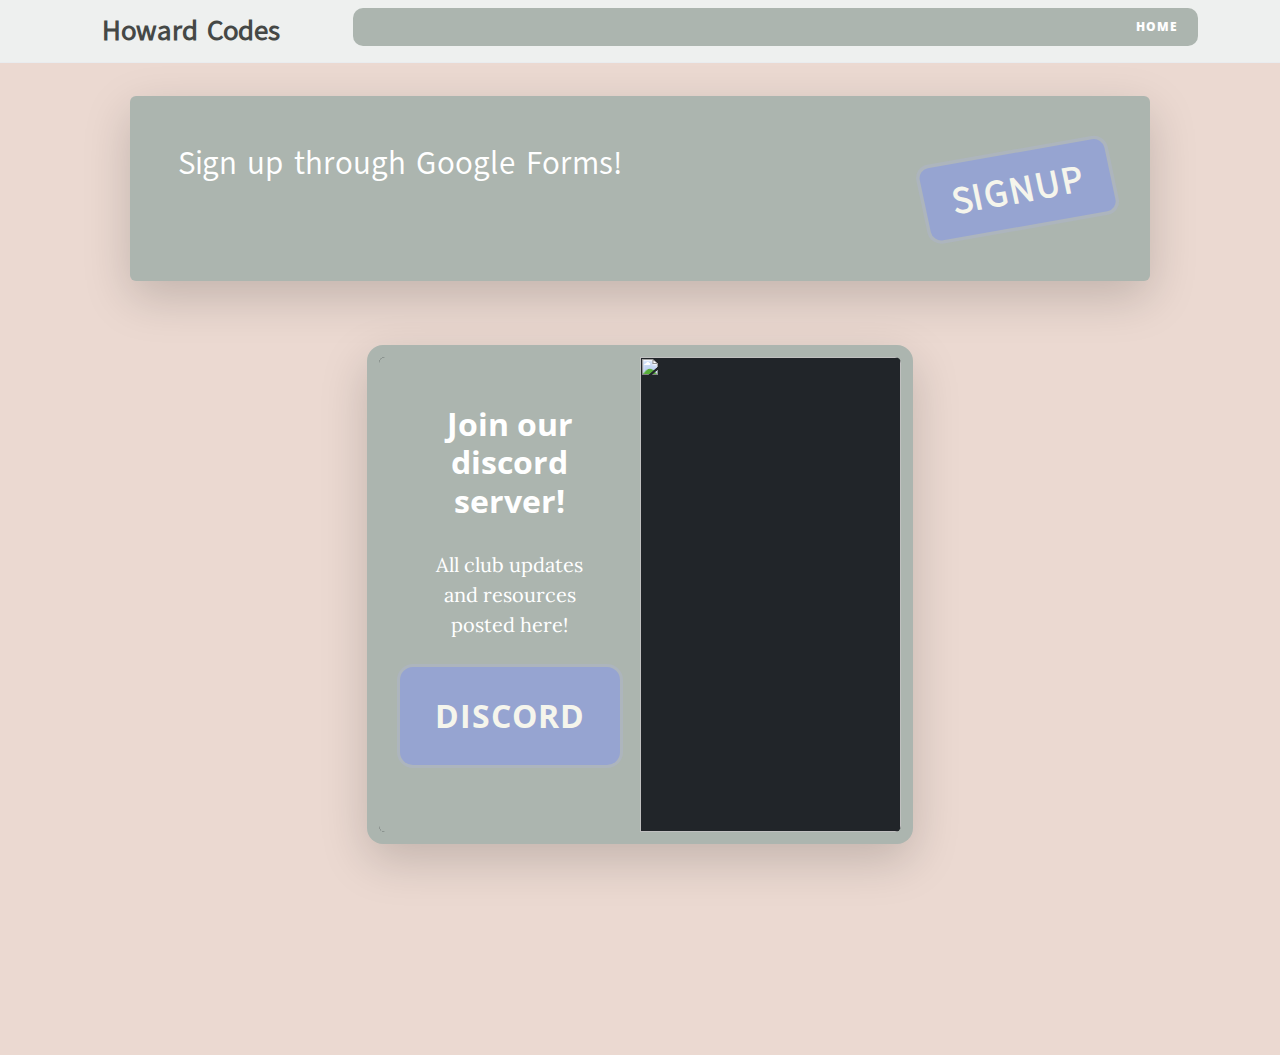
==== index.html @ c558691a "bare-bones homepage" ====
<!DOCTYPE html>
<html data-bs-theme="light" lang="en">

<head>
    <meta charset="utf-8">
    <meta name="viewport" content="width=device-width, initial-scale=1.0, shrink-to-fit=no">
    <title>Home - Brand</title>
    <link rel="stylesheet" href="assets/bootstrap/css/bootstrap.min.css">
    <link rel="stylesheet" href="assets/css/Akatab.css">
    <link rel="stylesheet" href="assets/css/Lora.css">
    <link rel="stylesheet" href="assets/css/Open%20Sans.css">
    <link rel="stylesheet" href="assets/fonts/font-awesome.min.css">
    <link rel="stylesheet" href="assets/css/bs-theme-overrides.css">
    <link rel="stylesheet" href="assets/css/Banner-Heading-Image-images.css">
    <link rel="stylesheet" href="assets/css/untitled.css">
</head>

<body>
    <nav class="navbar navbar-expand-lg fixed-top navbar-light" id="mainNav" style="margin-bottom: 16px;padding-right: 8px;padding-left: 8px;background: var(--bs-primary-bg-subtle);border-radius: 0px;margin-top: 0px;padding-top: 0px;padding-bottom: 0px;">
        <div class="container"><a class="navbar-brand fs-3 fw-semibold" href="index.html" style="font-family: Akatab, sans-serif;color: var(--bs-primary-text-emphasis);font-size: 20px;margin-right: 53px;">Howard Codes</a><button data-bs-toggle="collapse" data-bs-target="#navbarResponsive" class="navbar-toggler text-bg-primary" aria-controls="navbarResponsive" aria-expanded="false" aria-label="Toggle navigation" style="margin-top: 8px;margin-bottom: 8px;"><i class="fa fa-bars"></i></button>
            <div class="collapse navbar-collapse text-bg-primary" id="navbarResponsive" style="margin-top: 0px;padding-top: 0px;border-radius: 10px;margin-left: 0px;padding-left: 8px;margin-bottom: 8px;">
                <ul class="navbar-nav ms-auto" style="padding-left: 8px;margin-top: 0px;padding-top: 0px;padding-bottom: 0px;margin-bottom: 0px;">
                    <li class="nav-item" style="margin-top: 0px;padding-top: 0px;"><a class="nav-link" href="index.html">Home</a></li>
                    <li class="nav-item"></li>
                    <li class="nav-item"></li>
                </ul>
            </div>
        </div>
    </nav>
    <div>
        <section class="text-center py-4 py-xl-5" style="text-align: center;margin-top: 48px;">
            <div class="container">
                <div class="text-white bg-primary border rounded border-0 border-primary shadow-lg d-flex flex-column justify-content-between flex-lg-row p-4 p-md-5" style="margin: 0px;margin-right: 3rem;margin-top: 0px;margin-left: 3rem;">
                    <div class="pb-2 pb-lg-1" style="padding-bottom: 0px;margin-bottom: 4px;">
                        <h2 class="fs-2 fw-normal mb-2" style="text-align: center;font-family: Akatab, sans-serif;">Sign up through Google Forms!</h2>
                    </div>
                    <div class="my-2" style="text-align: center;transform: perspective(0px) translate(0px) rotate(-4deg);transition: ease-in;"><a class="btn btn-primary fs-2 fw-bold link-light link-opacity-100 text-bg-secondary bg-info border-3 border-dark-subtle focus-ring py-2 px-4" role="button" data-bs-toggle="tooltip" data-bss-tooltip="" data-bs-placement="left" style="border-radius: 12px;border-width: 2px;border-color: #e9f0ff;background: var(--bs-secondary);margin-right: 0px;margin-bottom: 0px;color: var(--bs-btn-color);font-family: Akatab, sans-serif;text-align: center;--bs-body-color: #26362b;--bs-dark: #26362b;--bs-dark-rgb: 44,164,44;transform: rotate(-6deg) scale(1.15) skew(2deg);padding-left: 24px;margin-left: 7px;margin-top: 3px;" href="https://forms.gle/xitTKVK4dvrpnY3s7" rel="external" title="Redirects to Google Form">Signup</a></div>
                </div>
            </div>
            <div class="text-center d-flex d-md-flex justify-content-center align-items-center m-auto justify-content-md-center align-items-md-center" style="text-align: center;">
                <section class="text-primary py-4 py-xl-5" style="margin-right: 3rem;margin-left: 3rem;margin-top: 16px;">
                    <div class="container text-bg-primary shadow-lg" style="border-radius: 16px;padding: 12px;">
                        <div class="bg-dark border rounded border-0 border-dark overflow-hidden">
                            <div class="row g-0">
                                <div class="col-md-6 text-bg-primary">
                                    <div class="text-bg-primary p-4 p-md-5">
                                        <h2 class="fw-bold text-white mb-3">Join our discord server!</h2>
                                        <p class="mb-4">All club updates and resources posted here!</p>
                                        <div class="d-flex justify-content-center align-items-center my-3" style="text-align: center;"><a class="btn btn-primary btn-lg fs-2 fw-bold link-light link-opacity-100 text-bg-secondary bg-info border-3 border-dark-subtle focus-ring me-2" role="button" href="discord.html" style="margin-left: 8px;border-radius: 16px;">discord</a></div>
                                    </div>
                                </div>
                                <div class="col-md-6 order-first order-md-last" style="min-height: 250px;"><img class="w-100 h-100 fit-cover" src="https://cdn.bootstrapstudio.io/placeholders/1400x800.png" width="234" height="250"></div>
                            </div>
                        </div>
                    </div>
                </section>
            </div>
        </section>
    </div>
    <footer></footer>
    <script src="assets/bootstrap/js/bootstrap.min.js"></script>
    <script src="assets/js/bs-init.js"></script>
    <script src="assets/js/clean-blog.js"></script>
</body>

</html>
---- assets/css/Akatab.css ----
@font-face {
	font-family: 'Akatab';
	src: url(../../assets/fonts/VuJwdNrK3Z7gqJE_f4b4BIg.woff2) format('woff2');
	font-weight: 400;
	font-style: normal;
	font-display: swap;
	unicode-range: U+02C7, U+0301-0302, U+0304, U+0306-0307, U+0309, U+0323, U+0331, U+200C-200D, U+202E, U+25CC, U+2D30-2D7F;
}

@font-face {
	font-family: 'Akatab';
	src: url(../../assets/fonts/VuJwdNrK3Z7gqJE_UYb4BIg.woff2) format('woff2');
	font-weight: 400;
	font-style: normal;
	font-display: swap;
	unicode-range: U+0100-02AF, U+0304, U+0308, U+0329, U+1E00-1E9F, U+1EF2-1EFF, U+2020, U+20A0-20AB, U+20AD-20CF, U+2113, U+2C60-2C7F, U+A720-A7FF;
}

@font-face {
	font-family: 'Akatab';
	src: url(../../assets/fonts/VuJwdNrK3Z7gqJE_X4b4.woff2) format('woff2');
	font-weight: 400;
	font-style: normal;
	font-display: swap;
	unicode-range: U+0000-00FF, U+0131, U+0152-0153, U+02BB-02BC, U+02C6, U+02DA, U+02DC, U+0304, U+0308, U+0329, U+2000-206F, U+2074, U+20AC, U+2122, U+2191, U+2193, U+2212, U+2215, U+FEFF, U+FFFD;
}
---- assets/css/Lora.css ----
@font-face {
	font-family: 'Lora';
	src: url(../../assets/fonts/0QIhMX1D_JOuMw_LLPtLp_A.woff2) format('woff2');
	font-weight: 400;
	font-style: italic;
	font-display: swap;
	unicode-range: U+0460-052F, U+1C80-1C88, U+20B4, U+2DE0-2DFF, U+A640-A69F, U+FE2E-FE2F;
}

@font-face {
	font-family: 'Lora';
	src: url(../../assets/fonts/0QIhMX1D_JOuMw_LJftLp_A.woff2) format('woff2');
	font-weight: 400;
	font-style: italic;
	font-display: swap;
	unicode-range: U+0301, U+0400-045F, U+0490-0491, U+04B0-04B1, U+2116;
}

@font-face {
	font-family: 'Lora';
	src: url(../../assets/fonts/0QIhMX1D_JOuMw_LLvtLp_A.woff2) format('woff2');
	font-weight: 400;
	font-style: italic;
	font-display: swap;
	unicode-range: U+0102-0103, U+0110-0111, U+0128-0129, U+0168-0169, U+01A0-01A1, U+01AF-01B0, U+0300-0301, U+0303-0304, U+0308-0309, U+0323, U+0329, U+1EA0-1EF9, U+20AB;
}

@font-face {
	font-family: 'Lora';
	src: url(../../assets/fonts/0QIhMX1D_JOuMw_LL_tLp_A.woff2) format('woff2');
	font-weight: 400;
	font-style: italic;
	font-display: swap;
	unicode-range: U+0100-02AF, U+0304, U+0308, U+0329, U+1E00-1E9F, U+1EF2-1EFF, U+2020, U+20A0-20AB, U+20AD-20CF, U+2113, U+2C60-2C7F, U+A720-A7FF;
}

@font-face {
	font-family: 'Lora';
	src: url(../../assets/fonts/0QIhMX1D_JOuMw_LIftL.woff2) format('woff2');
	font-weight: 400;
	font-style: italic;
	font-display: swap;
	unicode-range: U+0000-00FF, U+0131, U+0152-0153, U+02BB-02BC, U+02C6, U+02DA, U+02DC, U+0304, U+0308, U+0329, U+2000-206F, U+2074, U+20AC, U+2122, U+2191, U+2193, U+2212, U+2215, U+FEFF, U+FFFD;
}

@font-face {
	font-family: 'Lora';
	src: url(../../assets/fonts/0QIhMX1D_JOuMw_LLPtLp_A.woff2) format('woff2');
	font-weight: 700;
	font-style: italic;
	font-display: swap;
	unicode-range: U+0460-052F, U+1C80-1C88, U+20B4, U+2DE0-2DFF, U+A640-A69F, U+FE2E-FE2F;
}

@font-face {
	font-family: 'Lora';
	src: url(../../assets/fonts/0QIhMX1D_JOuMw_LJftLp_A.woff2) format('woff2');
	font-weight: 700;
	font-style: italic;
	font-display: swap;
	unicode-range: U+0301, U+0400-045F, U+0490-0491, U+04B0-04B1, U+2116;
}

@font-face {
	font-family: 'Lora';
	src: url(../../assets/fonts/0QIhMX1D_JOuMw_LLvtLp_A.woff2) format('woff2');
	font-weight: 700;
	font-style: italic;
	font-display: swap;
	unicode-range: U+0102-0103, U+0110-0111, U+0128-0129, U+0168-0169, U+01A0-01A1, U+01AF-01B0, U+0300-0301, U+0303-0304, U+0308-0309, U+0323, U+0329, U+1EA0-1EF9, U+20AB;
}

@font-face {
	font-family: 'Lora';
	src: url(../../assets/fonts/0QIhMX1D_JOuMw_LL_tLp_A.woff2) format('woff2');
	font-weight: 700;
	font-style: italic;
	font-display: swap;
	unicode-range: U+0100-02AF, U+0304, U+0308, U+0329, U+1E00-1E9F, U+1EF2-1EFF, U+2020, U+20A0-20AB, U+20AD-20CF, U+2113, U+2C60-2C7F, U+A720-A7FF;
}

@font-face {
	font-family: 'Lora';
	src: url(../../assets/fonts/0QIhMX1D_JOuMw_LIftL.woff2) format('woff2');
	font-weight: 700;
	font-style: italic;
	font-display: swap;
	unicode-range: U+0000-00FF, U+0131, U+0152-0153, U+02BB-02BC, U+02C6, U+02DA, U+02DC, U+0304, U+0308, U+0329, U+2000-206F, U+2074, U+20AC, U+2122, U+2191, U+2193, U+2212, U+2215, U+FEFF, U+FFFD;
}

@font-face {
	font-family: 'Lora';
	src: url(../../assets/fonts/0QIvMX1D_JOuMwf7I-NP.woff2) format('woff2');
	font-weight: 400;
	font-style: normal;
	font-display: swap;
	unicode-range: U+0460-052F, U+1C80-1C88, U+20B4, U+2DE0-2DFF, U+A640-A69F, U+FE2E-FE2F;
}

@font-face {
	font-family: 'Lora';
	src: url(../../assets/fonts/0QIvMX1D_JOuMw77I-NP.woff2) format('woff2');
	font-weight: 400;
	font-style: normal;
	font-display: swap;
	unicode-range: U+0301, U+0400-045F, U+0490-0491, U+04B0-04B1, U+2116;
}

@font-face {
	font-family: 'Lora';
	src: url(../../assets/fonts/0QIvMX1D_JOuMwX7I-NP.woff2) format('woff2');
	font-weight: 400;
	font-style: normal;
	font-display: swap;
	unicode-range: U+0102-0103, U+0110-0111, U+0128-0129, U+0168-0169, U+01A0-01A1, U+01AF-01B0, U+0300-0301, U+0303-0304, U+0308-0309, U+0323, U+0329, U+1EA0-1EF9, U+20AB;
}

@font-face {
	font-family: 'Lora';
	src: url(../../assets/fonts/0QIvMX1D_JOuMwT7I-NP.woff2) format('woff2');
	font-weight: 400;
	font-style: normal;
	font-display: swap;
	unicode-range: U+0100-02AF, U+0304, U+0308, U+0329, U+1E00-1E9F, U+1EF2-1EFF, U+2020, U+20A0-20AB, U+20AD-20CF, U+2113, U+2C60-2C7F, U+A720-A7FF;
}

@font-face {
	font-family: 'Lora';
	src: url(../../assets/fonts/0QIvMX1D_JOuMwr7Iw.woff2) format('woff2');
	font-weight: 400;
	font-style: normal;
	font-display: swap;
	unicode-range: U+0000-00FF, U+0131, U+0152-0153, U+02BB-02BC, U+02C6, U+02DA, U+02DC, U+0304, U+0308, U+0329, U+2000-206F, U+2074, U+20AC, U+2122, U+2191, U+2193, U+2212, U+2215, U+FEFF, U+FFFD;
}

@font-face {
	font-family: 'Lora';
	src: url(../../assets/fonts/0QIvMX1D_JOuMwf7I-NP.woff2) format('woff2');
	font-weight: 700;
	font-style: normal;
	font-display: swap;
	unicode-range: U+0460-052F, U+1C80-1C88, U+20B4, U+2DE0-2DFF, U+A640-A69F, U+FE2E-FE2F;
}

@font-face {
	font-family: 'Lora';
	src: url(../../assets/fonts/0QIvMX1D_JOuMw77I-NP.woff2) format('woff2');
	font-weight: 700;
	font-style: normal;
	font-display: swap;
	unicode-range: U+0301, U+0400-045F, U+0490-0491, U+04B0-04B1, U+2116;
}

@font-face {
	font-family: 'Lora';
	src: url(../../assets/fonts/0QIvMX1D_JOuMwX7I-NP.woff2) format('woff2');
	font-weight: 700;
	font-style: normal;
	font-display: swap;
	unicode-range: U+0102-0103, U+0110-0111, U+0128-0129, U+0168-0169, U+01A0-01A1, U+01AF-01B0, U+0300-0301, U+0303-0304, U+0308-0309, U+0323, U+0329, U+1EA0-1EF9, U+20AB;
}

@font-face {
	font-family: 'Lora';
	src: url(../../assets/fonts/0QIvMX1D_JOuMwT7I-NP.woff2) format('woff2');
	font-weight: 700;
	font-style: normal;
	font-display: swap;
	unicode-range: U+0100-02AF, U+0304, U+0308, U+0329, U+1E00-1E9F, U+1EF2-1EFF, U+2020, U+20A0-20AB, U+20AD-20CF, U+2113, U+2C60-2C7F, U+A720-A7FF;
}

@font-face {
	font-family: 'Lora';
	src: url(../../assets/fonts/0QIvMX1D_JOuMwr7Iw.woff2) format('woff2');
	font-weight: 700;
	font-style: normal;
	font-display: swap;
	unicode-range: U+0000-00FF, U+0131, U+0152-0153, U+02BB-02BC, U+02C6, U+02DA, U+02DC, U+0304, U+0308, U+0329, U+2000-206F, U+2074, U+20AC, U+2122, U+2191, U+2193, U+2212, U+2215, U+FEFF, U+FFFD;
}
---- assets/css/bs-theme-overrides.css ----
:root, [data-bs-theme=light] {
  --bs-primary: #ACB5AF;
  --bs-primary-rgb: 172,181,175;
  --bs-primary-text-emphasis: #454846;
  --bs-primary-bg-subtle: #EEF0EF;
  --bs-primary-border-subtle: #DEE1DF;
  --bs-secondary: #B1BCBE;
  --bs-secondary-rgb: 177,188,190;
  --bs-secondary-text-emphasis: #474B4C;
  --bs-secondary-bg-subtle: #EFF2F2;
  --bs-secondary-border-subtle: #E0E4E5;
  --bs-info: #96a4d1;
  --bs-info-rgb: 150,164,209;
  --bs-info-text-emphasis: #3C4254;
  --bs-info-bg-subtle: #EAEDF6;
  --bs-info-border-subtle: #D5DBED;
  --bs-light: #F5F5EC;
  --bs-light-rgb: 245,245,236;
  --bs-light-text-emphasis: #62625E;
  --bs-light-bg-subtle: #FDFDFB;
  --bs-light-border-subtle: #FBFBF7;
  --bs-body-color: #292f35;
  --bs-body-color-rgb: 41,47,53;
  --bs-secondary-color: rgba(41,47,53,0.75);
  --bs-secondary-color-rgb: 41,47,53,0.75;
  --bs-tertiary-color: rgba(41,47,53,0.5);
  --bs-tertiary-color-rgb: 41,47,53,0.5;
  --bs-body-bg: #EBD9D1;
  --bs-body-bg-rgb: 235,217,209;
  --bs-body-font-family: Akatab, sans-serif;
  --bs-body-font-size: 1rem;
  --bs-link-color: #2a4670;
  --bs-link-color-rgb: 42,70,112;
  --bs-link-hover-color: rgb(36,56,36);
  --bs-link-hover-color-rgb: 36,56,36;
  --bs-link-decoration: underline;
  --bs-border-width: 2px;
  --bs-border-style: outset;
  --bs-border-color: #7f828a;
  --bs-focus-ring-opacity: 0.1;
  --bs-focus-ring-color: rgba(9,10,12,0.25);
}

.btn-primary {
  --bs-btn-color: #000000;
  --bs-btn-bg: #ACB5AF;
  --bs-btn-border-color: #ACB5AF;
  --bs-btn-hover-color: #000000;
  --bs-btn-hover-bg: #B8C0BB;
  --bs-btn-hover-border-color: #B4BCB7;
  --bs-btn-focus-shadow-rgb: 26,27,26;
  --bs-btn-active-color: #000000;
  --bs-btn-active-bg: #BDC4BF;
  --bs-btn-active-border-color: #B4BCB7;
  --bs-btn-disabled-color: #000000;
  --bs-btn-disabled-bg: #ACB5AF;
  --bs-btn-disabled-border-color: #ACB5AF;
}

.btn-outline-primary {
  --bs-btn-color: #ACB5AF;
  --bs-btn-border-color: #ACB5AF;
  --bs-btn-focus-shadow-rgb: 172,181,175;
  --bs-btn-hover-color: #000000;
  --bs-btn-hover-bg: #ACB5AF;
  --bs-btn-hover-border-color: #ACB5AF;
  --bs-btn-active-color: #000000;
  --bs-btn-active-bg: #ACB5AF;
  --bs-btn-active-border-color: #ACB5AF;
  --bs-btn-disabled-color: #ACB5AF;
  --bs-btn-disabled-bg: transparent;
  --bs-btn-disabled-border-color: #ACB5AF;
}

.btn-secondary {
  --bs-btn-color: #000000;
  --bs-btn-bg: #B1BCBE;
  --bs-btn-border-color: #B1BCBE;
  --bs-btn-hover-color: #000000;
  --bs-btn-hover-bg: #BDC6C8;
  --bs-btn-hover-border-color: #B9C3C5;
  --bs-btn-focus-shadow-rgb: 27,28,29;
  --bs-btn-active-color: #000000;
  --bs-btn-active-bg: #C1C9CB;
  --bs-btn-active-border-color: #B9C3C5;
  --bs-btn-disabled-color: #000000;
  --bs-btn-disabled-bg: #B1BCBE;
  --bs-btn-disabled-border-color: #B1BCBE;
}

.btn-outline-secondary {
  --bs-btn-color: #B1BCBE;
  --bs-btn-border-color: #B1BCBE;
  --bs-btn-focus-shadow-rgb: 177,188,190;
  --bs-btn-hover-color: #000000;
  --bs-btn-hover-bg: #B1BCBE;
  --bs-btn-hover-border-color: #B1BCBE;
  --bs-btn-active-color: #000000;
  --bs-btn-active-bg: #B1BCBE;
  --bs-btn-active-border-color: #B1BCBE;
  --bs-btn-disabled-color: #B1BCBE;
  --bs-btn-disabled-bg: transparent;
  --bs-btn-disabled-border-color: #B1BCBE;
}

.btn-info {
  --bs-btn-color: #000000;
  --bs-btn-bg: #96a4d1;
  --bs-btn-border-color: #96a4d1;
  --bs-btn-hover-color: #000000;
  --bs-btn-hover-bg: #A6B2D8;
  --bs-btn-hover-border-color: #A1ADD6;
  --bs-btn-focus-shadow-rgb: 23,25,31;
  --bs-btn-active-color: #000000;
  --bs-btn-active-bg: #ABB6DA;
  --bs-btn-active-border-color: #A1ADD6;
  --bs-btn-disabled-color: #000000;
  --bs-btn-disabled-bg: #96a4d1;
  --bs-btn-disabled-border-color: #96a4d1;
}

.btn-outline-info {
  --bs-btn-color: #96a4d1;
  --bs-btn-border-color: #96a4d1;
  --bs-btn-focus-shadow-rgb: 150,164,209;
  --bs-btn-hover-color: #000000;
  --bs-btn-hover-bg: #96a4d1;
  --bs-btn-hover-border-color: #96a4d1;
  --bs-btn-active-color: #000000;
  --bs-btn-active-bg: #96a4d1;
  --bs-btn-active-border-color: #96a4d1;
  --bs-btn-disabled-color: #96a4d1;
  --bs-btn-disabled-bg: transparent;
  --bs-btn-disabled-border-color: #96a4d1;
}

.btn-light {
  --bs-btn-color: #000000;
  --bs-btn-bg: #F5F5EC;
  --bs-btn-border-color: #F5F5EC;
  --bs-btn-hover-color: #000000;
  --bs-btn-hover-bg: #D0D0C9;
  --bs-btn-hover-border-color: #C4C4BD;
  --bs-btn-focus-shadow-rgb: 37,37,35;
  --bs-btn-active-color: #000000;
  --bs-btn-active-bg: #C4C4BD;
  --bs-btn-active-border-color: #B8B8B1;
  --bs-btn-disabled-color: #000000;
  --bs-btn-disabled-bg: #F5F5EC;
  --bs-btn-disabled-border-color: #F5F5EC;
}

.btn-outline-light {
  --bs-btn-color: #F5F5EC;
  --bs-btn-border-color: #F5F5EC;
  --bs-btn-focus-shadow-rgb: 245,245,236;
  --bs-btn-hover-color: #000000;
  --bs-btn-hover-bg: #F5F5EC;
  --bs-btn-hover-border-color: #F5F5EC;
  --bs-btn-active-color: #000000;
  --bs-btn-active-bg: #F5F5EC;
  --bs-btn-active-border-color: #F5F5EC;
  --bs-btn-disabled-color: #F5F5EC;
  --bs-btn-disabled-bg: transparent;
  --bs-btn-disabled-border-color: #F5F5EC;
}
---- assets/css/Banner-Heading-Image-images.css ----
.fit-cover {
  object-fit: cover;
}
---- assets/css/untitled.css ----
#mainNav {
  position: absolute;
  border-bottom: 1px solid #e9ecef;
  background-color: #e9f0ff;
  font-family: "Open Sans","Helvetica Neue",Helvetica,Arial,sans-serif;
}

.btn-check:checked + .btn, :not(.btn-check) + .btn:active, .btn:first-child:active, .btn.active, .btn.show {
  /*color: var(--bs-btn-active-color);*/
  background-color: var(--bs-btn-active-bg);
  border-color: var(--bs-btn-active-border-color);
}

.link-secondary:hover, .link-secondary:focus {
  color: RGBA(36,56,36, var(--bs-link-opacity, 1)) !important;
  -webkit-text-decoration-color: RGBA(36,56,36, var(--bs-link-underline-opacity, 1)) !important;
  text-decoration-color: RGBA(36,56,39, var(--bs-link-underline-opacity, 1)) !important;
}

.btn-primary:hover, .btn-primary:focus, .btn-primary:active {
  color: #fff;
  background-color: #577379 !important;
  border-color: #171c29 !important;
}
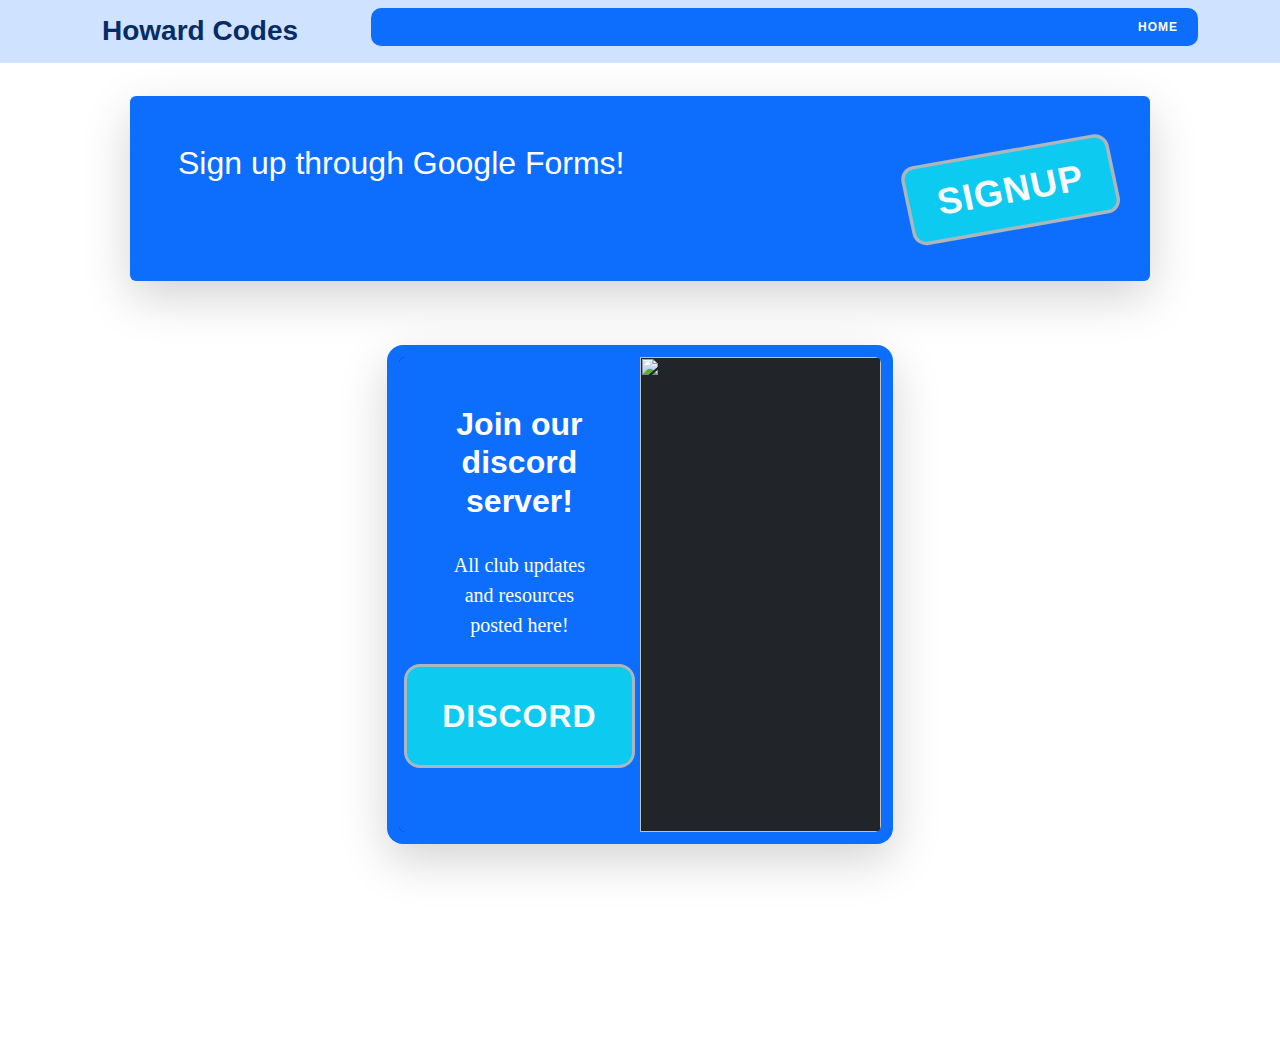
==== commit 7eeb09ed: "bare-bones homepage" ====
--- a/index.html
+++ b/index.html
@@ -1,66 +1 @@
-<!DOCTYPE html>
-<html data-bs-theme="light" lang="en">
-
-<head>
-    <meta charset="utf-8">
-    <meta name="viewport" content="width=device-width, initial-scale=1.0, shrink-to-fit=no">
-    <title>Home - Brand</title>
-    <link rel="stylesheet" href="assets/bootstrap/css/bootstrap.min.css">
-    <link rel="stylesheet" href="assets/css/Akatab.css">
-    <link rel="stylesheet" href="assets/css/Lora.css">
-    <link rel="stylesheet" href="assets/css/Open%20Sans.css">
-    <link rel="stylesheet" href="assets/fonts/font-awesome.min.css">
-    <link rel="stylesheet" href="assets/css/bs-theme-overrides.css">
-    <link rel="stylesheet" href="assets/css/Banner-Heading-Image-images.css">
-    <link rel="stylesheet" href="assets/css/untitled.css">
-</head>
-
-<body>
-    <nav class="navbar navbar-expand-lg fixed-top navbar-light" id="mainNav" style="margin-bottom: 16px;padding-right: 8px;padding-left: 8px;background: var(--bs-primary-bg-subtle);border-radius: 0px;margin-top: 0px;padding-top: 0px;padding-bottom: 0px;">
-        <div class="container"><a class="navbar-brand fs-3 fw-semibold" href="index.html" style="font-family: Akatab, sans-serif;color: var(--bs-primary-text-emphasis);font-size: 20px;margin-right: 53px;">Howard Codes</a><button data-bs-toggle="collapse" data-bs-target="#navbarResponsive" class="navbar-toggler text-bg-primary" aria-controls="navbarResponsive" aria-expanded="false" aria-label="Toggle navigation" style="margin-top: 8px;margin-bottom: 8px;"><i class="fa fa-bars"></i></button>
-            <div class="collapse navbar-collapse text-bg-primary" id="navbarResponsive" style="margin-top: 0px;padding-top: 0px;border-radius: 10px;margin-left: 0px;padding-left: 8px;margin-bottom: 8px;">
-                <ul class="navbar-nav ms-auto" style="padding-left: 8px;margin-top: 0px;padding-top: 0px;padding-bottom: 0px;margin-bottom: 0px;">
-                    <li class="nav-item" style="margin-top: 0px;padding-top: 0px;"><a class="nav-link" href="index.html">Home</a></li>
-                    <li class="nav-item"></li>
-                    <li class="nav-item"></li>
-                </ul>
-            </div>
-        </div>
-    </nav>
-    <div>
-        <section class="text-center py-4 py-xl-5" style="text-align: center;margin-top: 48px;">
-            <div class="container">
-                <div class="text-white bg-primary border rounded border-0 border-primary shadow-lg d-flex flex-column justify-content-between flex-lg-row p-4 p-md-5" style="margin: 0px;margin-right: 3rem;margin-top: 0px;margin-left: 3rem;">
-                    <div class="pb-2 pb-lg-1" style="padding-bottom: 0px;margin-bottom: 4px;">
-                        <h2 class="fs-2 fw-normal mb-2" style="text-align: center;font-family: Akatab, sans-serif;">Sign up through Google Forms!</h2>
-                    </div>
-                    <div class="my-2" style="text-align: center;transform: perspective(0px) translate(0px) rotate(-4deg);transition: ease-in;"><a class="btn btn-primary fs-2 fw-bold link-light link-opacity-100 text-bg-secondary bg-info border-3 border-dark-subtle focus-ring py-2 px-4" role="button" data-bs-toggle="tooltip" data-bss-tooltip="" data-bs-placement="left" style="border-radius: 12px;border-width: 2px;border-color: #e9f0ff;background: var(--bs-secondary);margin-right: 0px;margin-bottom: 0px;color: var(--bs-btn-color);font-family: Akatab, sans-serif;text-align: center;--bs-body-color: #26362b;--bs-dark: #26362b;--bs-dark-rgb: 44,164,44;transform: rotate(-6deg) scale(1.15) skew(2deg);padding-left: 24px;margin-left: 7px;margin-top: 3px;" href="https://forms.gle/xitTKVK4dvrpnY3s7" rel="external" title="Redirects to Google Form">Signup</a></div>
-                </div>
-            </div>
-            <div class="text-center d-flex d-md-flex justify-content-center align-items-center m-auto justify-content-md-center align-items-md-center" style="text-align: center;">
-                <section class="text-primary py-4 py-xl-5" style="margin-right: 3rem;margin-left: 3rem;margin-top: 16px;">
-                    <div class="container text-bg-primary shadow-lg" style="border-radius: 16px;padding: 12px;">
-                        <div class="bg-dark border rounded border-0 border-dark overflow-hidden">
-                            <div class="row g-0">
-                                <div class="col-md-6 text-bg-primary">
-                                    <div class="text-bg-primary p-4 p-md-5">
-                                        <h2 class="fw-bold text-white mb-3">Join our discord server!</h2>
-                                        <p class="mb-4">All club updates and resources posted here!</p>
-                                        <div class="d-flex justify-content-center align-items-center my-3" style="text-align: center;"><a class="btn btn-primary btn-lg fs-2 fw-bold link-light link-opacity-100 text-bg-secondary bg-info border-3 border-dark-subtle focus-ring me-2" role="button" href="discord.html" style="margin-left: 8px;border-radius: 16px;">discord</a></div>
-                                    </div>
-                                </div>
-                                <div class="col-md-6 order-first order-md-last" style="min-height: 250px;"><img class="w-100 h-100 fit-cover" src="https://cdn.bootstrapstudio.io/placeholders/1400x800.png" width="234" height="250"></div>
-                            </div>
-                        </div>
-                    </div>
-                </section>
-            </div>
-        </section>
-    </div>
-    <footer></footer>
-    <script src="assets/bootstrap/js/bootstrap.min.js"></script>
-    <script src="assets/js/bs-init.js"></script>
-    <script src="assets/js/clean-blog.js"></script>
-</body>
-
-</html>+<!DOCTYPE html><html data-bs-theme="light" lang="en"><head><meta charset="utf-8"><meta name="viewport" content="width=device-width, initial-scale=1.0, shrink-to-fit=no"><title>Home - Brand</title><link rel="stylesheet" href="assets/bootstrap/css/bootstrap.min.css"><link rel="stylesheet" href="assets/fonts/font-awesome.min.css"><link rel="stylesheet" href="assets/css/styles.min.css"></head><body><nav class="navbar navbar-expand-lg fixed-top navbar-light" id="mainNav" style="padding-right: 8px;padding-left: 8px;background: var(--bs-primary-bg-subtle);border-radius: 0px;margin-top: 0px;padding-top: 0px;margin-bottom: 16px;padding-bottom: 0px;"><div class="container"><a class="navbar-brand fs-3 fw-semibold" href="index.html" style="font-family: Akatab, sans-serif;color: var(--bs-primary-text-emphasis);font-size: 20px;margin-right: 53px;">Howard Codes</a><button data-bs-toggle="collapse" data-bs-target="#navbarResponsive" class="navbar-toggler text-bg-primary" aria-controls="navbarResponsive" aria-expanded="false" aria-label="Toggle navigation" style="margin-top: 8px;margin-bottom: 8px;"><i class="fa fa-bars"></i></button><div class="collapse navbar-collapse text-bg-primary" id="navbarResponsive" style="margin-top: 0px;padding-top: 0px;border-radius: 10px;margin-left: 0px;padding-left: 8px;margin-bottom: 8px;"><ul class="navbar-nav ms-auto" style="padding-left: 8px;margin-top: 0px;padding-top: 0px;"><li class="nav-item" style="margin-top: 0px;padding-top: 0px;"><a class="nav-link" href="index.html">Home</a></li><li class="nav-item"></li><li class="nav-item"></li></ul></div></div></nav><div><section class="text-center py-4 py-xl-5" style="text-align: center;margin-top: 48px;"><div class="container"><div class="text-white bg-primary border rounded border-0 border-primary shadow-lg d-flex flex-column justify-content-between flex-lg-row p-4 p-md-5" style="margin: 0px;margin-right: 3rem;margin-top: 0px;margin-left: 3rem;"><div class="pb-2 pb-lg-1" style="padding-bottom: 0px;margin-bottom: 4px;"><h2 class="fs-2 fw-normal mb-2" style="text-align: center;font-family: Akatab, sans-serif;">Sign up through Google Forms!</h2></div><div class="my-2" style="text-align: center;transform: perspective(0px) translate(0px) rotate(-4deg);transition: ease-in;"><a class="btn btn-primary fs-2 fw-bold link-light link-opacity-100 text-bg-secondary bg-info border-3 border-dark-subtle focus-ring py-2 px-4" role="button" data-bs-toggle="tooltip" data-bss-tooltip="" data-bs-placement="left" style="border-radius: 12px;border-width: 2px;border-color: #e9f0ff;background: var(--bs-secondary);margin-right: 0px;margin-bottom: 0px;color: var(--bs-btn-color);font-family: Akatab, sans-serif;text-align: center;--bs-body-color: #26362b;--bs-dark: #26362b;--bs-dark-rgb: 44,164,44;transform: rotate(-6deg) scale(1.15) skew(2deg);padding-left: 24px;margin-left: 7px;margin-top: 3px;" href="https://forms.gle/xitTKVK4dvrpnY3s7" rel="external" title="Redirects to Google Form">Signup</a></div></div></div><div class="text-center d-flex d-md-flex justify-content-center align-items-center m-auto justify-content-md-center align-items-md-center" style="text-align: center;"><section class="text-primary py-4 py-xl-5" style="margin-right: 3rem;margin-left: 3rem;margin-top: 16px;"><div class="container text-bg-primary shadow-lg" style="border-radius: 16px;padding: 12px;"><div class="bg-dark border rounded border-0 border-dark overflow-hidden"><div class="row g-0"><div class="col-md-6 text-bg-primary"><div class="text-bg-primary p-4 p-md-5"><h2 class="fw-bold text-white mb-3">Join our discord server!</h2><p class="mb-4">All club updates and resources posted here!</p><div class="d-flex justify-content-center align-items-center my-3" style="text-align: center;"><a class="btn btn-primary btn-lg fs-2 fw-bold link-light link-opacity-100 text-bg-secondary bg-info border-3 border-dark-subtle focus-ring me-2" role="button" href="discord.html" style="margin-left: 8px;border-radius: 16px;">discord</a></div></div></div><div class="col-md-6 order-first order-md-last" style="min-height: 250px;"><img class="w-100 h-100 fit-cover" src="https://cdn.bootstrapstudio.io/placeholders/1400x800.png" width="234" height="250"></div></div></div></div></section></div></section></div><footer><div class="container"></div></footer><script src="assets/bootstrap/js/bootstrap.min.js"></script><script src="assets/js/script.min.js"></script></body></html>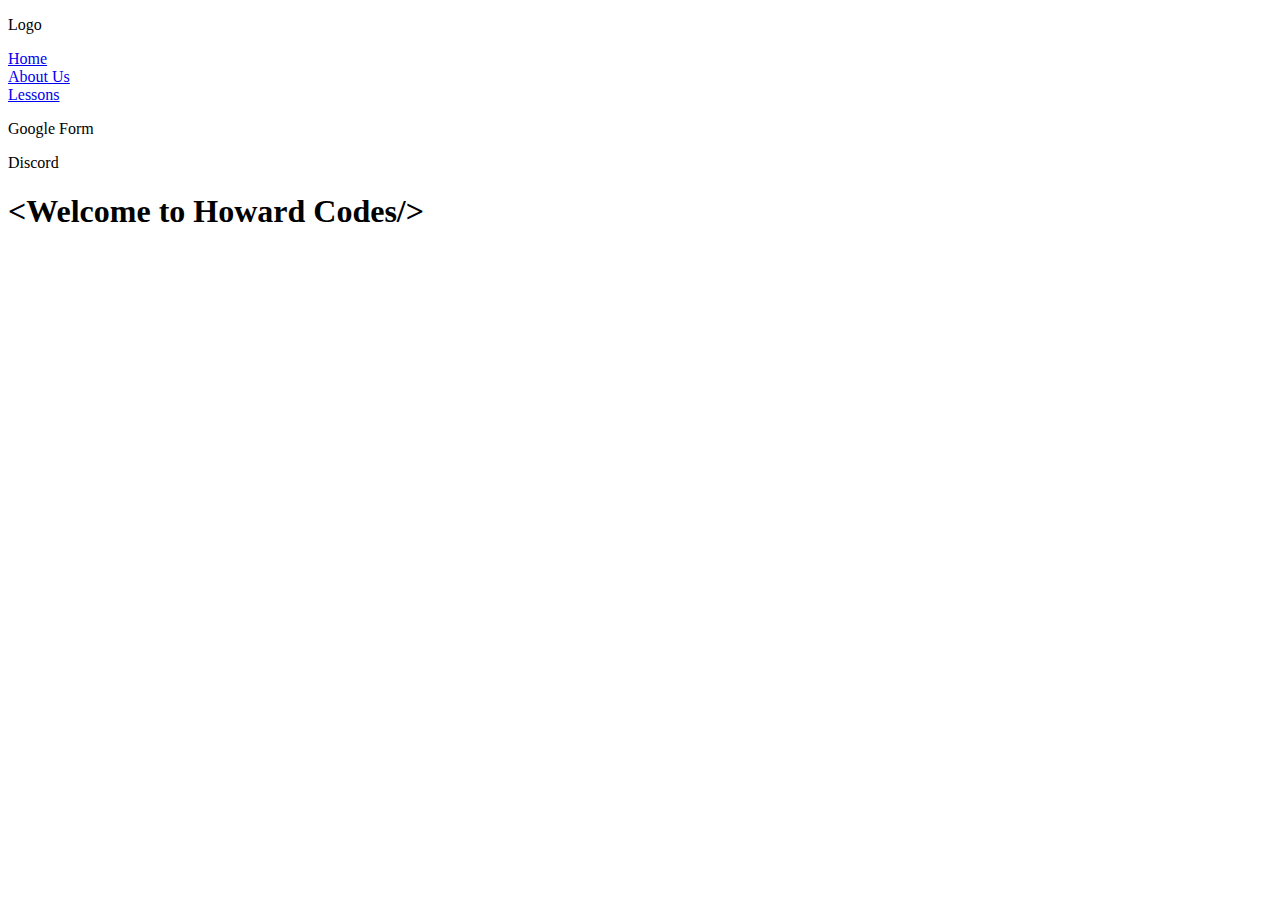
==== commit 5e6427d6: "creating layout of the homepage website" ====
--- a/index.html
+++ b/index.html
@@ -1 +1,80 @@
-<!DOCTYPE html><html data-bs-theme="light" lang="en"><head><meta charset="utf-8"><meta name="viewport" content="width=device-width, initial-scale=1.0, shrink-to-fit=no"><title>Home - Brand</title><link rel="stylesheet" href="assets/bootstrap/css/bootstrap.min.css"><link rel="stylesheet" href="assets/fonts/font-awesome.min.css"><link rel="stylesheet" href="assets/css/styles.min.css"></head><body><nav class="navbar navbar-expand-lg fixed-top navbar-light" id="mainNav" style="padding-right: 8px;padding-left: 8px;background: var(--bs-primary-bg-subtle);border-radius: 0px;margin-top: 0px;padding-top: 0px;margin-bottom: 16px;padding-bottom: 0px;"><div class="container"><a class="navbar-brand fs-3 fw-semibold" href="index.html" style="font-family: Akatab, sans-serif;color: var(--bs-primary-text-emphasis);font-size: 20px;margin-right: 53px;">Howard Codes</a><button data-bs-toggle="collapse" data-bs-target="#navbarResponsive" class="navbar-toggler text-bg-primary" aria-controls="navbarResponsive" aria-expanded="false" aria-label="Toggle navigation" style="margin-top: 8px;margin-bottom: 8px;"><i class="fa fa-bars"></i></button><div class="collapse navbar-collapse text-bg-primary" id="navbarResponsive" style="margin-top: 0px;padding-top: 0px;border-radius: 10px;margin-left: 0px;padding-left: 8px;margin-bottom: 8px;"><ul class="navbar-nav ms-auto" style="padding-left: 8px;margin-top: 0px;padding-top: 0px;"><li class="nav-item" style="margin-top: 0px;padding-top: 0px;"><a class="nav-link" href="index.html">Home</a></li><li class="nav-item"></li><li class="nav-item"></li></ul></div></div></nav><div><section class="text-center py-4 py-xl-5" style="text-align: center;margin-top: 48px;"><div class="container"><div class="text-white bg-primary border rounded border-0 border-primary shadow-lg d-flex flex-column justify-content-between flex-lg-row p-4 p-md-5" style="margin: 0px;margin-right: 3rem;margin-top: 0px;margin-left: 3rem;"><div class="pb-2 pb-lg-1" style="padding-bottom: 0px;margin-bottom: 4px;"><h2 class="fs-2 fw-normal mb-2" style="text-align: center;font-family: Akatab, sans-serif;">Sign up through Google Forms!</h2></div><div class="my-2" style="text-align: center;transform: perspective(0px) translate(0px) rotate(-4deg);transition: ease-in;"><a class="btn btn-primary fs-2 fw-bold link-light link-opacity-100 text-bg-secondary bg-info border-3 border-dark-subtle focus-ring py-2 px-4" role="button" data-bs-toggle="tooltip" data-bss-tooltip="" data-bs-placement="left" style="border-radius: 12px;border-width: 2px;border-color: #e9f0ff;background: var(--bs-secondary);margin-right: 0px;margin-bottom: 0px;color: var(--bs-btn-color);font-family: Akatab, sans-serif;text-align: center;--bs-body-color: #26362b;--bs-dark: #26362b;--bs-dark-rgb: 44,164,44;transform: rotate(-6deg) scale(1.15) skew(2deg);padding-left: 24px;margin-left: 7px;margin-top: 3px;" href="https://forms.gle/xitTKVK4dvrpnY3s7" rel="external" title="Redirects to Google Form">Signup</a></div></div></div><div class="text-center d-flex d-md-flex justify-content-center align-items-center m-auto justify-content-md-center align-items-md-center" style="text-align: center;"><section class="text-primary py-4 py-xl-5" style="margin-right: 3rem;margin-left: 3rem;margin-top: 16px;"><div class="container text-bg-primary shadow-lg" style="border-radius: 16px;padding: 12px;"><div class="bg-dark border rounded border-0 border-dark overflow-hidden"><div class="row g-0"><div class="col-md-6 text-bg-primary"><div class="text-bg-primary p-4 p-md-5"><h2 class="fw-bold text-white mb-3">Join our discord server!</h2><p class="mb-4">All club updates and resources posted here!</p><div class="d-flex justify-content-center align-items-center my-3" style="text-align: center;"><a class="btn btn-primary btn-lg fs-2 fw-bold link-light link-opacity-100 text-bg-secondary bg-info border-3 border-dark-subtle focus-ring me-2" role="button" href="discord.html" style="margin-left: 8px;border-radius: 16px;">discord</a></div></div></div><div class="col-md-6 order-first order-md-last" style="min-height: 250px;"><img class="w-100 h-100 fit-cover" src="https://cdn.bootstrapstudio.io/placeholders/1400x800.png" width="234" height="250"></div></div></div></div></section></div></section></div><footer><div class="container"></div></footer><script src="assets/bootstrap/js/bootstrap.min.js"></script><script src="assets/js/script.min.js"></script></body></html>+<!DOCTYPE html>
+<html data-bs-theme="light" lang="en">
+
+<head>
+    <meta charset="utf-8">
+    <meta name="viewport" content="width=device-width, initial-scale=1.0, shrink-to-fit=no">
+    <title>Howard Codes</title>
+    <link rel="stylesheet" href="style.css">
+    <link rel="stylesheet" href="assets/bootstrap/css/bootstrap.min.css">
+    <link rel="stylesheet" href="assets/css/untitled.css">
+    <link rel="preconnect" href="https://fonts.googleapis.com">
+    <link rel="preconnect" href="https://fonts.gstatic.com" crossorigin>
+    <link href="https://fonts.googleapis.com/css2?family=Judson&display=swap" rel="stylesheet">
+
+</head>
+
+<body>
+    <div class="section-content">
+
+        <section class="flexContainerHeader">
+            <div class="logoContainer">
+                <p>Logo</p>
+            </div>
+            <div class="menuItemsContainer">
+                <div><a href="#">Home</a></div>
+                <div><a href="#">About Us</a></div>
+                <div><a href="#">Lessons</a></div>
+            </div>
+            <div class="buttonLinkContainer">
+                <div class="googleFormButtonContainer">
+                    <p>Google Form</p>
+                </div>
+                <div class="discordButtonContainer">
+                    <p>Discord</p>
+                </div>
+            </div>
+
+    </div>
+
+    <section class="section">
+        <!-- Content for Section 1 -->
+        <div class="imagewithTextOverlay">
+            <div class="largeImage1">
+            </div>
+            <h1 class="headerwithTypingAnimation1">&lt;Welcome to Howard Codes/&gt;</h1> 
+            
+        </div>
+    </section>
+
+    <section class="section">
+        
+    </section>
+
+    <section class="section">
+        <!-- Content for Section 3 -->
+        <div class="section-content">
+
+        </div>
+    </section>
+
+    <section class="section">
+        <!-- Content for Section 4 -->
+        <div class="section-content">
+
+        </div>
+    </section>
+
+    <section class="section">
+        <!-- Content for Section 5 -->
+        <div class="section-content">
+
+        </div>
+    </section>
+
+    <script src="assets/bootstrap/js/bootstrap.min.js"></script>
+    <script src="assets/js/bs-init.js"></script>
+    <script src="assets/js/clean-blog.js"></script>
+</body>
+
+</html>